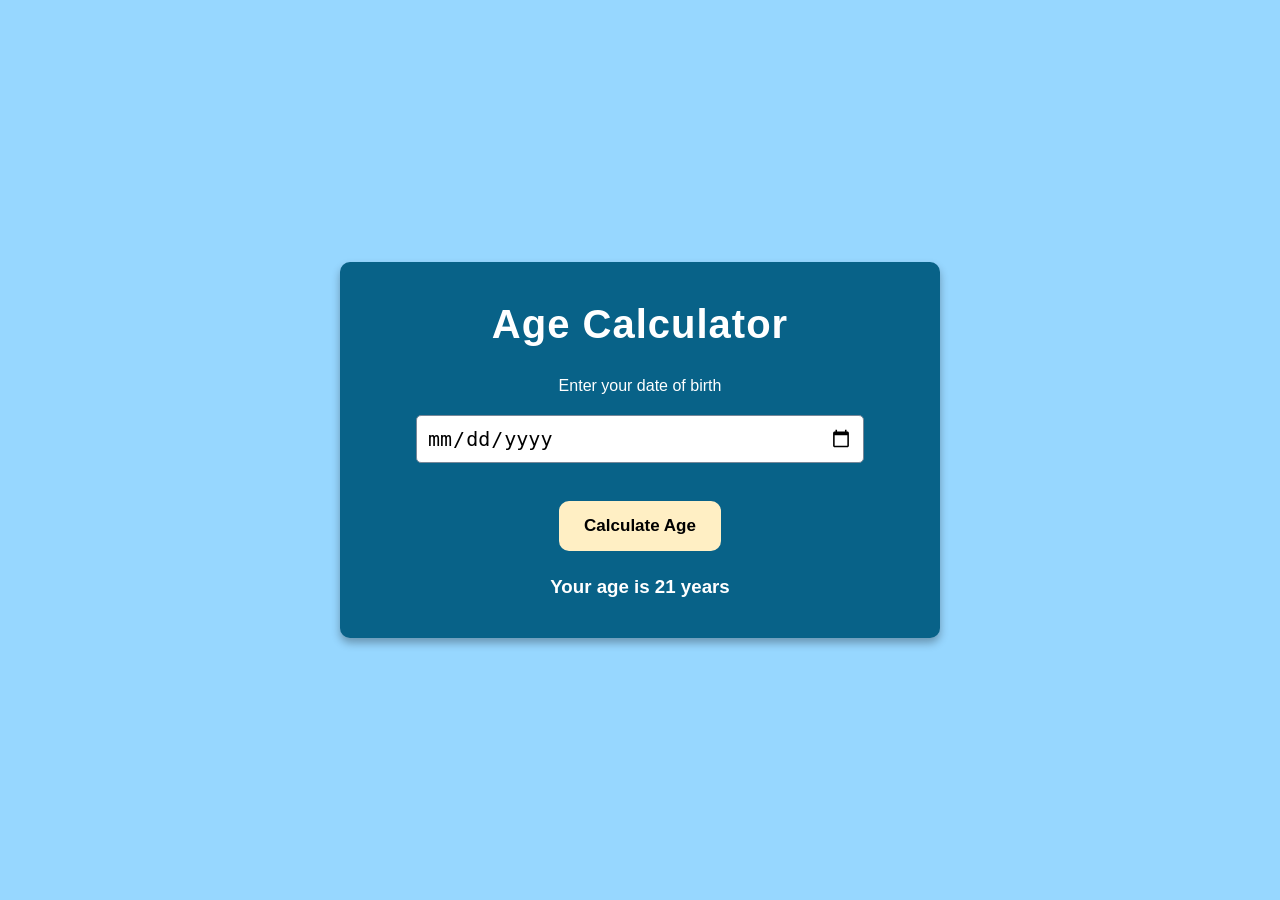
==== Age Calculator/index.html @ 25bca201 "html and style done" ====
<!DOCTYPE html>
<html lang="en">
<head>
    <meta charset="UTF-8">
    <meta name="viewport" content="width=device-width, initial-scale=1.0">
    <link rel="stylesheet" href="style.css">
    <title>Age Calculator</title>
</head>
<body>
    <div class="container">
        <H2>Age Calculator</H2>
        <p>Enter your date of birth</p>
        <input type="date" class="input"><br><br>
        <button class="btn">Calculate Age</button>

        <h3 class="display"> Your age is 21 years</h3>
    </div>

    <script src="script.js"></script>
</body>
</html>
---- Age Calculator/style.css ----
*{
    margin: 0;
    padding: 0;
    box-sizing: border-box;
}

body{
    height: 100vh;
    display: flex;
    justify-content: center;
    align-items: center;
    background-color: #97D7FF;
    font-family:'Trebuchet MS', 'Lucida Sans Unicode', 'Lucida Grande', 'Lucida Sans', Arial, sans-serif;
}

.container{
    width: 600px;
    background-color: #086288;
    color:#fff;
    text-align: center;
    padding: 40px 20px;
    border-radius: 10px;
    box-shadow: 0 5px 8px rgba(0,0,0,0.3);
}

h2{
    margin-bottom: 30px;
    font-size: 40px;
    letter-spacing: 1px;
}

.input{
    width: 80%;
    margin-top: 20px;
    padding: 10px;
    border-radius: 5px;
    border: 1px solid lightslategray;
    font-size: 20px;
    cursor: pointer;
}
 input[type="date"]::-webkit-calendar-picker-indicator {
    cursor: pointer;
  }
.btn{
    margin-top: 20px;
    padding: 15px 25px;
    border-radius: 10px;
    border: none;
    font-size: 17px;
    font-weight: 600;
    background-color: #FFEFC4;
    cursor: pointer;
    transition: 0.2s;
}

.btn:hover{
    background-color: #e3cd8f;
    /* color: #fff; */
}

.display{
    margin-top: 25px;
}
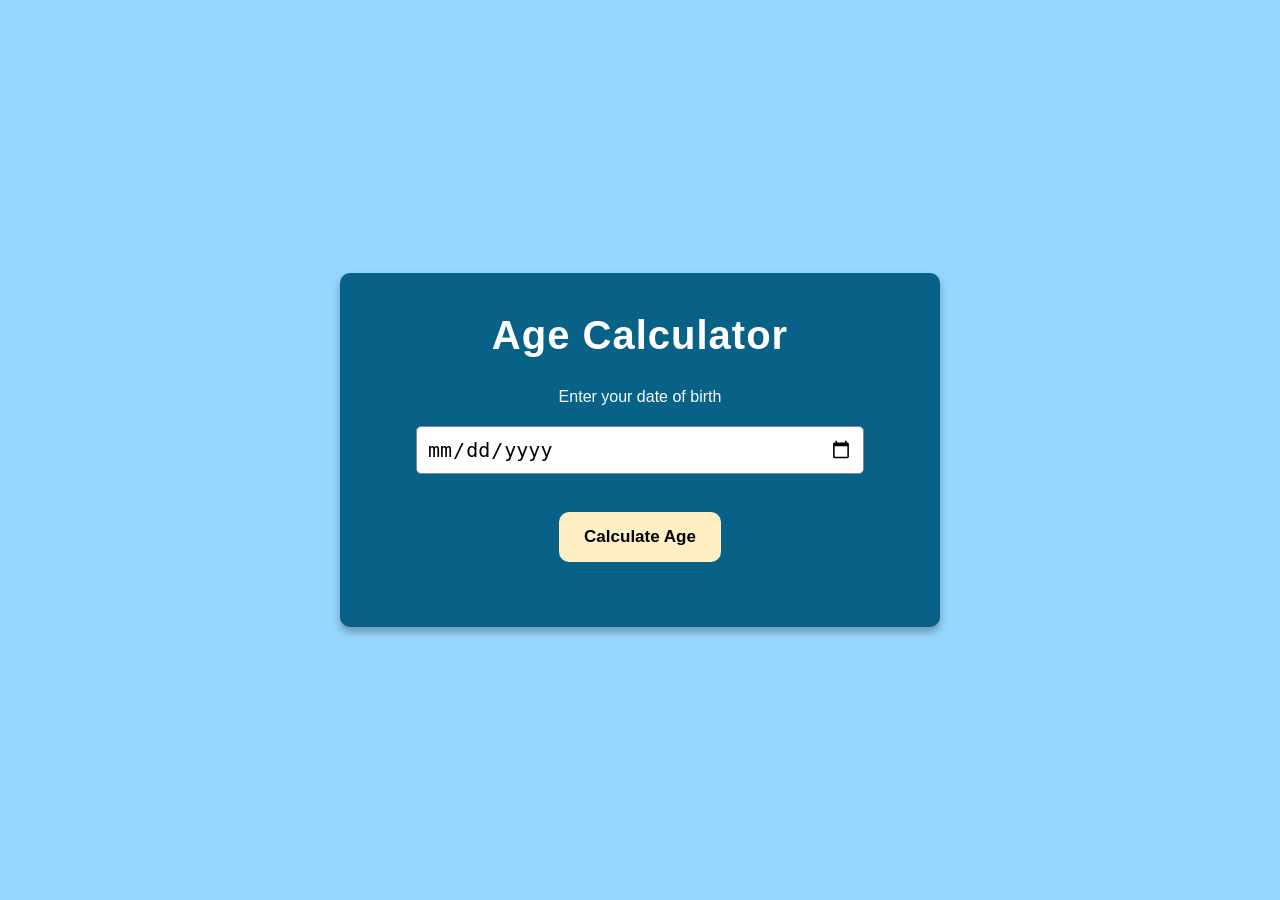
==== commit 23926481: "script done" ====
--- a/Age Calculator/index.html
+++ b/Age Calculator/index.html
@@ -11,9 +11,9 @@
         <H2>Age Calculator</H2>
         <p>Enter your date of birth</p>
         <input type="date" class="input"><br><br>
-        <button class="btn">Calculate Age</button>
+        <button class="btn">Calculate Age</button><br>
 
-        <h3 class="display"> Your age is 21 years</h3>
+        <h3 class="display"> </h3>
     </div>
 
     <script src="script.js"></script>
